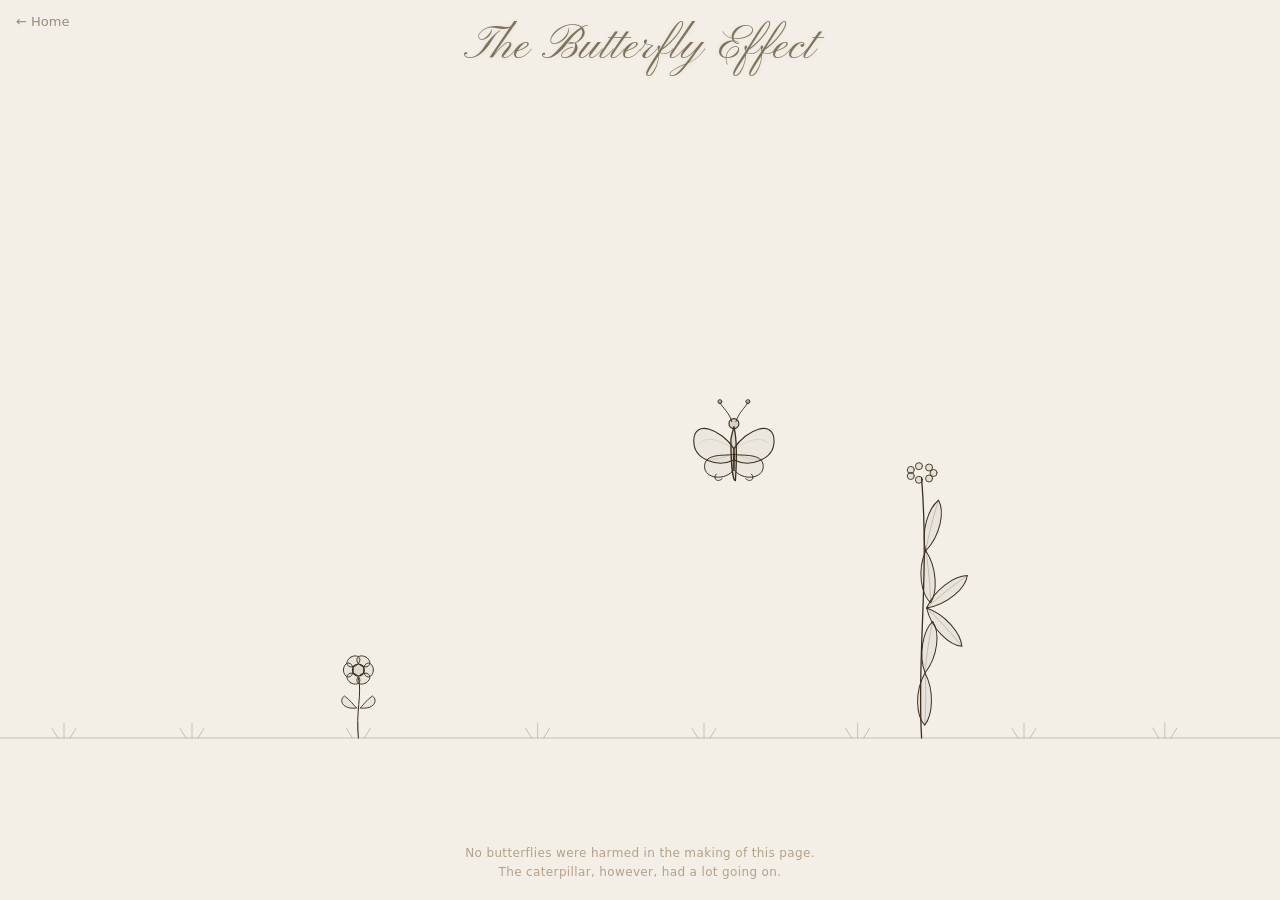
==== tools/butterfly-effect/index.html @ 30dbd39c "Update butterly off-screen transition" ====
<!doctype html>
<html lang="en">
<head>
  <meta charset="utf-8" />
  <meta name="viewport" content="width=device-width,initial-scale=1" />
  <title>Butterfly Effect — Ryan's Workshop</title>
  <link rel="stylesheet" href="/assets/site.css">
  <style>
    body {
      background: #f3efe6;
      margin: 0;
      overflow: hidden;
    }
    .homeLink {
      position: fixed;
      top: 14px;
      left: 16px;
      text-decoration: none;
      font-size: 13px;
      opacity: 0.6;
      z-index: 10;
      font-family: system-ui, sans-serif;
      color: #5a4a30;
      transition: opacity 0.2s;
    }
    .homeLink:hover { opacity: 1; text-decoration: underline; }

    canvas {
      display: block;
      width: 100vw;
      height: 100vh;
    }

    .hint {
      position: fixed;
      bottom: 18px;
      left: 50%;
      transform: translateX(-50%);
      font-family: system-ui, sans-serif;
      font-size: 12px;
      color: #9a8060;
      opacity: 0.7;
      pointer-events: none;
      letter-spacing: 0.03em;
      white-space: nowrap;
      text-align: center;
      line-height: 1.6;
    }
    .pageTitle {
      position: fixed;
      top: 18px;
      left: 50%;
      transform: translateX(-50%);
      font-family: 'Pinyon Script', cursive;
      font-size: clamp(28px, 4vw, 46px);
      color: #5a4a30;
      opacity: 0.75;
      pointer-events: none;
      z-index: 10;
      white-space: nowrap;
      letter-spacing: 0.02em;
      text-shadow: 0 1px 6px rgba(90,74,48,0.12);
    }
  </style>
  <link rel="preconnect" href="https://fonts.googleapis.com">
  <link rel="preconnect" href="https://fonts.gstatic.com" crossorigin>
  <link href="https://fonts.googleapis.com/css2?family=Pinyon+Script&display=swap" rel="stylesheet">
</head>
<body>
  <a href="/" class="homeLink">← Home</a>
  <div class="pageTitle">The Butterfly Effect</div>
  <canvas id="c"></canvas>
  <div class="hint">
    No butterflies were harmed in the making of this page.<br/>
    The caterpillar, however, had a lot going on.
  </div>

  <script>
  (() => {
    const canvas = document.getElementById("c");
    const ctx = canvas.getContext("2d");

    let W, H;
    function resize() {
      W = canvas.width  = window.innerWidth;
      H = canvas.height = window.innerHeight;
    }
    resize();
    window.addEventListener("resize", () => { resize(); initPositions(); });

    const INK_LIGHT = "rgba(58,46,30,0.3)";
    const WING_FILL = "rgba(58,46,30,0.04)";
    const WING_VEIN = "rgba(58,46,30,0.15)";

    function setInk(lw = 1.2, alpha = 1) {
      ctx.strokeStyle = `rgba(58,46,30,${alpha})`;
      ctx.lineWidth = lw;
      ctx.lineCap = "round";
      ctx.lineJoin = "round";
    }

    // ══════════════════════════════════════════
    //  BUTTERFLY
    // ══════════════════════════════════════════
    function drawButterfly(x, y, wingBeat, scale = 1, alpha = 1) {
      ctx.save();
      ctx.translate(x, y);
      ctx.scale(scale, scale);
      ctx.globalAlpha = alpha;

      const wb = Math.sin(wingBeat);
      const openness = 0.55 + wb * 0.45;

      for (let side of [-1, 1]) {
        ctx.save();
        ctx.scale(side, 1);

        const fw = 52 * openness, fh = 38;
        ctx.beginPath();
        ctx.moveTo(0, 0);
        ctx.bezierCurveTo(fw*0.3, -fh*0.5, fw, -fh*0.8, fw, -fh*0.2);
        ctx.bezierCurveTo(fw, fh*0.3, fw*0.4, fh*0.5, 0, fh*0.3);
        ctx.closePath();
        ctx.fillStyle = WING_FILL; ctx.fill();
        setInk(1.1, alpha); ctx.stroke();

        ctx.beginPath();
        ctx.moveTo(0, 0);
        ctx.bezierCurveTo(fw*0.2, -fh*0.1, fw*0.6, -fh*0.4, fw*0.85, -fh*0.15);
        ctx.strokeStyle = WING_VEIN; ctx.lineWidth = 0.7; ctx.stroke();
        ctx.beginPath();
        ctx.moveTo(0, fh*0.1);
        ctx.bezierCurveTo(fw*0.15, fh*0.2, fw*0.5, fh*0.35, fw*0.75, fh*0.25);
        ctx.stroke();

        const hw = 38 * openness, hh = 30;
        ctx.beginPath();
        ctx.moveTo(0, fh*0.15);
        ctx.bezierCurveTo(hw*0.3, fh*0.2, hw, fh*0.1, hw, hh*0.6);
        ctx.bezierCurveTo(hw, hh, hw*0.3, hh*1.1, 0, hh*0.7);
        ctx.closePath();
        ctx.fillStyle = WING_FILL; ctx.fill();
        setInk(1.0, alpha); ctx.stroke();

        ctx.beginPath();
        ctx.moveTo(hw*0.6, hh*0.85);
        ctx.bezierCurveTo(hw*0.75, hh*1.0, hw*0.55, hh*1.15, hw*0.4, hh*1.0);
        ctx.stroke();
        ctx.restore();
      }

      // Body
      setInk(1.3, alpha);
      ctx.beginPath();
      ctx.moveTo(0, -22);
      ctx.bezierCurveTo(3, -10, 3, 10, 1.5, 32);
      ctx.bezierCurveTo(-1.5, 32, -3, 10, -3, -10);
      ctx.closePath();
      ctx.fillStyle = `rgba(58,46,30,${0.12*alpha})`; ctx.fill(); ctx.stroke();

      // Head
      ctx.beginPath();
      ctx.arc(0, -25, 5, 0, Math.PI*2);
      ctx.fillStyle = `rgba(58,46,30,${0.15*alpha})`; ctx.fill();
      setInk(1.1, alpha); ctx.stroke();

      // Antennae
      setInk(0.9, alpha);
      for (let side of [-1,1]) {
        ctx.beginPath();
        ctx.moveTo(side*2, -27);
        ctx.bezierCurveTo(side*4, -35, side*12, -42, side*14, -46);
        ctx.stroke();
        ctx.beginPath();
        ctx.arc(side*14, -47, 2, 0, Math.PI*2);
        ctx.fillStyle = INK_LIGHT; ctx.fill(); ctx.stroke();
      }
      ctx.restore();
    }

    // ══════════════════════════════════════════
    //  FLOWER (butterfly resting spot)
    // ══════════════════════════════════════════
    function drawFlower(x, groundY, alpha = 1) {
      if (alpha <= 0) return;
      ctx.save();
      ctx.globalAlpha = alpha;

      setInk(1.0);
      ctx.beginPath();
      ctx.moveTo(x, groundY);
      ctx.bezierCurveTo(x-3, groundY-25, x+4, groundY-45, x, groundY-60);
      ctx.stroke();

      for (let side of [-1,1]) {
        ctx.beginPath();
        ctx.moveTo(x+side*2, groundY-30);
        ctx.bezierCurveTo(x+side*16, groundY-28, x+side*20, groundY-38, x+side*14, groundY-42);
        ctx.bezierCurveTo(x+side*8, groundY-38, x+side*4, groundY-32, x+side*2, groundY-30);
        ctx.fillStyle = "rgba(58,46,30,0.05)"; ctx.fill();
        setInk(0.9); ctx.stroke();
      }

      const fx = x, fy = groundY-68;
      for (let i = 0; i < 6; i++) {
        const angle = (i/6)*Math.PI*2;
        const px = fx+Math.cos(angle)*10, py = fy+Math.sin(angle)*10;
        ctx.beginPath();
        ctx.ellipse(px, py, 5, 7, angle, 0, Math.PI*2);
        ctx.fillStyle = "rgba(58,46,30,0.05)"; ctx.fill();
        setInk(0.9); ctx.stroke();
      }
      ctx.beginPath();
      ctx.arc(fx, fy, 6, 0, Math.PI*2);
      ctx.fillStyle = "rgba(58,46,30,0.12)"; ctx.fill();
      setInk(1.1); ctx.stroke();

      ctx.restore();
    }

    // ══════════════════════════════════════════
    //  CATERPILLAR
    // ══════════════════════════════════════════
    function drawCaterpillar(x, y, walkPhase, scaleX = 1, alpha = 1) {
      ctx.save();
      ctx.translate(x, y);
      ctx.scale(scaleX, 1);
      ctx.globalAlpha = alpha;
      setInk(1.2, alpha);

      const segs = 7, segR = 9, segSpacing = 14;
      for (let i = segs-1; i >= 0; i--) {
        const bx = -i*segSpacing;
        const wave = Math.sin(walkPhase + i*0.7)*2;
        ctx.beginPath();
        ctx.arc(bx, wave, segR, 0, Math.PI*2);
        ctx.fillStyle = `rgba(58,46,30,${0.06*alpha})`; ctx.fill(); ctx.stroke();

        if (i > 0) {
          // All segments have swinging legs
          const swing = Math.sin(walkPhase + i*1.2)*5;
          for (let side of [-1,1]) {
            ctx.beginPath();
            ctx.moveTo(bx+side*3, wave+segR);
            ctx.lineTo(bx+side*(9+swing), wave+segR+8);
            ctx.stroke();
          }
        }
      }

      // Head
      const hw = Math.sin(walkPhase)*2;
      ctx.beginPath();
      ctx.arc(0, hw, segR+1, 0, Math.PI*2);
      ctx.fillStyle = `rgba(58,46,30,${0.12*alpha})`; ctx.fill();
      setInk(1.3, alpha); ctx.stroke();

      ctx.beginPath(); ctx.arc(5, hw-3, 2, 0, Math.PI*2);
      ctx.fillStyle = `rgba(58,46,30,${alpha})`; ctx.fill();

      setInk(0.8, alpha);
      for (let side of [-1,1]) {
        ctx.beginPath();
        ctx.moveTo(side*3, hw-segR);
        ctx.bezierCurveTo(side*6, hw-segR-8, side*10, hw-segR-12, side*8, hw-segR-16);
        ctx.stroke();
      }
      ctx.restore();
    }

    // ══════════════════════════════════════════
    //  CLIMBING CATERPILLAR
    //  Each segment follows the one in front along the stem.
    //  turnProgress 0=horizontal, 1=fully vertical (head leads).
    //  climbed = how many px up the stem the head is.
    // ══════════════════════════════════════════
    function drawClimbingCaterpillar(headX, headY, walkPhase, turnProgress, climbed, alpha = 1) {
      const segs = 7, segR = 9, segSpacing = 14;
      // The floor: segments on the ground sit at this Y
      const floorY = groundY - segR;
      // The stem X: once vertical, all segments hug this x
      const stemX = headX;

      // Build positions from head (i=0) to tail (i=segs-1).
      // For each segment we know:
      //   - its ideal Y = headY + i*segSpacing  (if fully vertical on stem)
      //   - but if that Y > floorY, it's still on the ground at floorY
      // Then X: if on ground → step left by segSpacing from previous X
      //         if on stem   → stemX (hug the stem)
      //         transition   → interpolate
      const pts = [];
      for (let i = 0; i < segs; i++) {
        if (i === 0) {
          pts.push({ x: headX, y: headY });
          continue;
        }
        const prev = pts[i - 1];

        // Where would this segment be if fully vertical?
        const vertY = headY + i * segSpacing;
        // Where would it be if fully horizontal (on ground, stepping left)?
        const horizY = floorY;

        if (vertY >= floorY) {
          // This segment belongs on the ground
          // Step left from previous, constrained to segSpacing distance
          const dy = floorY - prev.y;  // prev may be above floor during transition
          const dx = -Math.sqrt(Math.max(0, segSpacing * segSpacing - dy * dy));
          pts.push({ x: prev.x + dx, y: floorY });
        } else {
          // This segment is on the stem — smoothly interpolate x toward stemX
          // based on how far above the ground it is
          const aboveGround = floorY - vertY;
          const blendDist = segs * segSpacing; // full blend over one body-length
          const blend = Math.min(1, aboveGround / blendDist);
          const groundX = prev.x - segSpacing; // where it would be if horizontal
          const sx = stemX + (groundX - stemX) * (1 - blend);
          pts.push({ x: sx, y: vertY });
        }
      }

      ctx.save();
      ctx.globalAlpha = alpha;
      setInk(1.2);

      // Draw tail-first so head is on top
      for (let i = segs - 1; i >= 0; i--) {
        const { x: bx, y: by } = pts[i];
        const onGround = by >= floorY - 1;
        // Wave only while on ground
        const wave = onGround ? Math.sin(walkPhase + i * 0.7) * 2 : 0;

        ctx.beginPath();
        ctx.arc(bx, by + wave, segR, 0, Math.PI * 2);
        ctx.fillStyle = "rgba(58,46,30,0.06)"; ctx.fill(); ctx.stroke();

        // Legs — on ground: hang downward; on stem: stick sideways
        if (i > 0 && i <= 5) {
          const swing = Math.sin(walkPhase + i * 1.2) * (onGround ? 4 : 2);
          for (let side of [-1, 1]) {
            if (onGround) {
              // Normal downward legs
              ctx.beginPath();
              ctx.moveTo(bx + side * 3, by + wave + segR);
              ctx.lineTo(bx + side * (8 + swing), by + wave + segR + 7);
              ctx.stroke();
            } else {
              // On stem: right-side legs (+1) reach toward stem and grip downward
              // Left-side legs (-1) are shorter and tucked
              const reach = side === 1 ? (segR + 8 + swing) : (segR + 3);
              const droop = side === 1 ? 5 : 2;
              ctx.beginPath();
              ctx.moveTo(bx + side * segR, by);
              ctx.lineTo(bx + side * reach, by + droop);
              ctx.stroke();
            }
          }
        }
      }

      // Head
      const { x: hx, y: hy } = pts[0];
      ctx.beginPath();
      ctx.arc(hx, hy, segR + 1, 0, Math.PI * 2);
      ctx.fillStyle = "rgba(58,46,30,0.12)"; ctx.fill();
      setInk(1.3); ctx.stroke();

      // Eye and antennae rotate with turnProgress
      const headAngle = -(Math.PI / 2) * Math.min(1, turnProgress);
      const eyeOffX = Math.cos(headAngle) * 5 + Math.sin(headAngle) * 3;
      const eyeOffY = Math.sin(headAngle) * 5 - Math.cos(headAngle) * 3;
      ctx.beginPath();
      ctx.arc(hx + eyeOffX, hy + eyeOffY, 2, 0, Math.PI * 2);
      ctx.fillStyle = "rgba(58,46,30,1)"; ctx.fill();

      setInk(0.8);
      const fwdX = Math.cos(headAngle), fwdY = Math.sin(headAngle);
      const perpHX = Math.sin(headAngle), perpHY = -Math.cos(headAngle);
      for (let side of [-1, 1]) {
        ctx.beginPath();
        ctx.moveTo(hx + perpHX*side*3, hy + perpHY*side*3);
        ctx.bezierCurveTo(
          hx + perpHX*side*6  + fwdX*4,  hy + perpHY*side*6  + fwdY*4,
          hx + perpHX*side*10 + fwdX*6,  hy + perpHY*side*10 + fwdY*6,
          hx + perpHX*side*8  + fwdX*10, hy + perpHY*side*8  + fwdY*10
        );
        ctx.stroke();
      }
      ctx.restore();
    }

    // ══════════════════════════════════════════
    //  MILKWEED
    // ══════════════════════════════════════════
    function drawMilkweed(x, groundY, leafHealth = 1) {
      ctx.save();
      setInk(1.3);
      ctx.beginPath();
      ctx.moveTo(x, groundY);
      ctx.bezierCurveTo(x-5, groundY-80, x+8, groundY-160, x, groundY-260);
      ctx.stroke();

      // Leaves disappear bottom-up as caterpillar climbs (driven by leafHealth 1→0),
      // and regrow bottom-up during chrysalis (driven by leafHealth 0→1).
      // leafHealth is set in CLIMBING: 1 - (climbed/climbDist), so bottom leaf
      // (at stem fraction 0.25) disappears when leafHealth drops below ~0.75,
      // i.e. its disappear-threshold = 1 - lp.t.
      // Regrow threshold = lp.t so bottom reappears first as leafHealth rises.
      // We take whichever gives the higher alpha (disappear wins while climbing,
      // regrow wins while in chrysalis once health starts rising).
      const climbDist = 230;
      for (const lp of [{t:0.25,a:0.4},{t:0.5,a:-0.35},{t:0.72,a:0.3}]) {
        const fadeRange = 0.18;
        // Disappearing (climbing): bottom leaf (t=0.25) fades first.
        //   threshold = 1 - lp.t → bottom=0.75 fades first, top=0.28 fades last.
        // Regrowing (chrysalis): bottom leaf reappears first.
        //   threshold = lp.t → bottom=0.25 reappears first, top=0.72 reappears last.
        const threshold = leafGrowing ? lp.t : (1 - lp.t);
        const leafAlpha = Math.max(0, Math.min(1, (leafHealth - threshold) / fadeRange));
        if (leafAlpha <= 0) continue;

        const lx = x+Math.sin(lp.t*3)*5, ly = groundY-lp.t*260;
        for (let side of [-1,1]) {
          ctx.save();
          ctx.translate(lx, ly);
          ctx.rotate(side*(Math.PI*0.35+lp.a));
          ctx.globalAlpha = leafAlpha;
          ctx.beginPath();
          ctx.moveTo(0,0);
          ctx.bezierCurveTo(18,-8,42,-5,52,4);
          ctx.bezierCurveTo(42,12,18,12,0,0);
          ctx.fillStyle = "rgba(58,46,30,0.05)"; ctx.fill();
          setInk(1.0); ctx.stroke();
          ctx.beginPath(); ctx.moveTo(0,0);
          ctx.bezierCurveTo(18,0,38,2,52,4);
          ctx.strokeStyle = "rgba(58,46,30,0.3)"; ctx.lineWidth = 0.7; ctx.stroke();
          ctx.restore();
        }
      }

      const fx = x, fy = groundY-265;
      for (let i = 0; i < 7; i++) {
        const a = (i/7)*Math.PI*2;
        ctx.beginPath();
        ctx.arc(fx+Math.cos(a)*12, fy+Math.sin(a)*7, 3.5, 0, Math.PI*2);
        ctx.fillStyle = "rgba(58,46,30,0.08)"; ctx.fill();
        setInk(0.9); ctx.stroke();
      }
      ctx.restore();
    }

    // ══════════════════════════════════════════
    //  CHRYSALIS
    // ══════════════════════════════════════════
    function drawChrysalis(x, y, formedness, alpha = 1) {
      if (formedness <= 0 || alpha <= 0) return;
      ctx.save();
      ctx.translate(x, y);
      ctx.globalAlpha = alpha;
      const w = 14*formedness, h = 34*formedness;

      ctx.beginPath();
      ctx.moveTo(0,0);
      ctx.bezierCurveTo(w,0, w*1.1,h*0.5, w*0.8,h);
      ctx.bezierCurveTo(w*0.3,h*1.1, -w*0.3,h*1.1, -w*0.8,h);
      ctx.bezierCurveTo(-w*1.1,h*0.5, -w,0, 0,0);
      ctx.closePath();
      ctx.fillStyle = `rgba(58,46,30,${0.08*alpha})`; ctx.fill();
      setInk(1.3, alpha); ctx.stroke();

      setInk(0.7, alpha*0.5);
      for (let i = 1; i <= 4; i++) {
        const ry = h*(i/5), rw = w*(0.9-i*0.08);
        ctx.beginPath();
        ctx.moveTo(-rw, ry);
        ctx.bezierCurveTo(-rw*0.3, ry-3, rw*0.3, ry-3, rw, ry);
        ctx.stroke();
      }

      setInk(1.0, alpha);
      ctx.beginPath(); ctx.moveTo(0,0); ctx.lineTo(0,-18); ctx.stroke();

      if (formedness > 0.7) {
        for (let i = 0; i < 3; i++) {
          ctx.beginPath();
          ctx.arc((i-1)*w*0.4, h*0.18, 1.8, 0, Math.PI*2);
          ctx.fillStyle = `rgba(140,100,20,${0.6*alpha*((formedness-0.7)/0.3)})`;
          ctx.fill();
        }
      }
      ctx.restore();
    }

    // ══════════════════════════════════════════
    //  GROUND + GRASS
    // ══════════════════════════════════════════
    function drawGround(groundY) {
      ctx.save();
      setInk(0.8, 0.3);
      ctx.beginPath(); ctx.moveTo(0, groundY); ctx.lineTo(W, groundY); ctx.stroke();
      for (const tfrac of [0.05,0.15,0.28,0.42,0.55,0.67,0.80,0.91]) {
        const gx = tfrac*W;
        for (let b = 0; b < 3; b++) {
          const bx = gx+(b-1)*6, bh = 10+(b%2)*5, lean = (b-1)*4;
          ctx.beginPath();
          ctx.moveTo(bx, groundY);
          ctx.quadraticCurveTo(bx+lean, groundY-bh*0.6, bx+lean*1.5, groundY-bh);
          ctx.stroke();
        }
      }
      ctx.restore();
    }

    // ══════════════════════════════════════════
    //  POSITIONS
    // ══════════════════════════════════════════
    let groundY, milkweedX, flowerX, chrysalisX, chrysalisY;
    const catStartX = -130;

    function initPositions() {
      groundY    = H * 0.82;
      milkweedX  = W * 0.72;
      flowerX    = W * 0.28;
      chrysalisX = milkweedX;
      chrysalisY = groundY - 240;
    }

    function flightPos(time) {
      const cx = W*0.45, cy = H*0.36, rx = W*0.26, ry = H*0.20;
      return {
        x: cx + Math.sin(time*0.38)*rx + Math.sin(time*0.19)*rx*0.3,
        y: cy + Math.sin(time*0.27)*ry + Math.cos(time*0.13)*ry*0.4,
      };
    }

    // ══════════════════════════════════════════
    //  STATE MACHINE
    // ══════════════════════════════════════════
    const S = {
      FLYING:"flying", RESTING:"resting", FLYING_AWAY:"flying_away",
      CAT_ENTER:"cat_enter", CRAWLING:"crawling",
      CLIMBING:"climbing", PAUSE_TOP:"pause_top", CHRYSALIS:"chrysalis",
      EMERGING:"emerging", TAKEOFF:"takeoff",
    };

    let state, t, stateDuration, phase;
    let walkPhase, wingBeat, restWingBeat;
    let bfx, bfy, bfxStart, bfyStart;
    let flyingBlendStart = null; // position butterfly was at when FLYING began
    let flyingBlendDur = 1.5;    // seconds to blend into flight path
    let catX, catY, crawlStartX;
    let leafHealth = 1;  // 1=full, 0=all eaten
    let leafGrowing = false; // true during chrysalis regrowth, false during climb

    function reset() {
      state = S.FLYING; t = 0; stateDuration = 0; phase = 0;
      leafHealth = 1;
      leafGrowing = false;
      walkPhase = 0; wingBeat = 0; restWingBeat = 0;
      const sp = flightPos(0);
      bfx = sp.x; bfy = sp.y; bfxStart = bfx; bfyStart = bfy;
      flyingBlendStart = null;
      catX = catStartX; catY = groundY-10; crawlStartX = catStartX;
    }

    function enterState(s) {
      state = s; phase = 0; stateDuration = 0;
    }

    let lastTime = null;

    function tick(ts) {
      if (!lastTime) lastTime = ts;
      const dt = Math.min((ts-lastTime)/1000, 0.05);
      lastTime = ts;

      t += dt; stateDuration += dt;
      walkPhase += dt*4; wingBeat += dt*6; restWingBeat += dt*1.2;

      ctx.clearRect(0,0,W,H);
      drawGround(groundY);
      drawMilkweed(milkweedX, groundY, leafHealth);

      switch(state) {

        // ── 1. Butterfly drifts elegantly ──
        case S.FLYING: {
          // On first frame of FLYING, record where we entered from
          if (flyingBlendStart === null) {
            flyingBlendStart = { x: bfx, y: bfy };
          }
          const pos = flightPos(t);
          // Blend from entry position to flight path over flyingBlendDur seconds
          if (stateDuration < flyingBlendDur) {
            const p = stateDuration / flyingBlendDur;
            const ease = 1 - Math.pow(1 - p, 3);
            bfx = flyingBlendStart.x + (pos.x - flyingBlendStart.x) * ease;
            bfy = flyingBlendStart.y + (pos.y - flyingBlendStart.y) * ease;
          } else {
            bfx = pos.x; bfy = pos.y;
          }
          drawFlower(flowerX, groundY);
          drawButterfly(bfx, bfy, wingBeat);
          if (stateDuration > 9) {
            bfxStart = bfx; bfyStart = bfy;
            enterState(S.RESTING);
          }
          break;
        }

        // ── 2. Butterfly glides to flower and rests — stays until startled ──
        case S.RESTING: {
          const approachDur = 2.0;
          if (stateDuration <= approachDur) {
            const p = stateDuration/approachDur;
            const ease = 1-Math.pow(1-p,3);
            bfx = bfxStart+(flowerX-bfxStart)*ease;
            bfy = bfyStart+((groundY-72)-bfyStart)*ease;
            drawFlower(flowerX, groundY);
            drawButterfly(bfx, bfy, wingBeat*(1-p*0.85));
          } else {
            // Resting on flower — wings slowly fanning
            bfx = flowerX; bfy = groundY-72;
            drawFlower(flowerX, groundY);
            drawButterfly(bfx, bfy, restWingBeat);
          }
          // Caterpillar walks in while butterfly is resting
          if (stateDuration > approachDur + 1.5) {
            const catTargetX = flowerX - 20; // caterpillar walks close to flower
            catX = Math.min(catStartX + (stateDuration - (approachDur+1.5))*42, catTargetX);
            catY = groundY-10;
            drawCaterpillar(catX, catY, walkPhase);
            // Butterfly gets startled when caterpillar reaches the flower
            if (catX >= catTargetX) {
              bfxStart = bfx; bfyStart = bfy;
              enterState(S.FLYING_AWAY);
            }
          }
          break;
        }

        // ── 3. Butterfly startled — darts off-screen ──
        case S.FLYING_AWAY: {
          const dur = 2.8;
          phase = stateDuration / dur; // unbounded — we exit on position, not time
          const ease = phase < 0.5 ? 2*phase*phase : 1-Math.pow(-2*phase+2,2)/2;
          // Fly far enough right and up to guarantee clearing the canvas
          bfx = bfxStart + ease * (W - bfxStart + 120);
          bfy = bfyStart - ease * (bfyStart + 120);
          drawFlower(flowerX, groundY);
          catX = Math.min(catX + dt*42, milkweedX-30);
          catY = groundY-10;
          drawCaterpillar(catX, catY, walkPhase);
          // Only draw butterfly while it's still on-screen
          if (bfx < W + 60 && bfy > -60) {
            drawButterfly(bfx, bfy, wingBeat);
          }
          // Transition once it's fully off-screen
          if (bfx >= W + 60 || bfy <= -60) {
            crawlStartX = catX;
            enterState(S.CRAWLING);
          }
          break;
        }

        // ── 4. (unused) ──
        case S.CAT_ENTER: {
          enterState(S.CRAWLING);
          break;
        }

        // ── 4b. Caterpillar crawls the rest of the way to the milkweed base ──
        case S.CRAWLING: {
          const targetX = milkweedX - 30;
          catX = Math.min(crawlStartX + stateDuration*42, targetX);
          catY = groundY-10;
          drawFlower(flowerX, groundY);
          drawCaterpillar(catX, catY, walkPhase);
          if (catX >= targetX) enterState(S.CLIMBING);
          break;
        }

        // ── 5. Caterpillar climbs the milkweed ──
        case S.CLIMBING: {
          const climbDist = 230, speed = 18;
          const climbed = Math.min(stateDuration*speed, climbDist);
          leafHealth = Math.max(0, 1 - (climbed / climbDist));
          leafGrowing = false;

          // turnProgress 0→1 over the first 30% of climb — head leads, tail follows
          const turnProgress = Math.min(1, (climbed / climbDist) / 0.30);

          // Head tracks up the stem
          const headX = milkweedX - 6;
          const headY = groundY - climbed;

          drawFlower(flowerX, groundY);
          drawClimbingCaterpillar(headX, headY, walkPhase*0.7, turnProgress, climbed);
          if (climbed >= climbDist) enterState(S.PAUSE_TOP);
          break;
        }

        // ── 5b. Brief pause at the top before transforming ──
        case S.PAUSE_TOP: {
          const pauseDur = 1.8;
          drawFlower(flowerX, groundY);
          // Caterpillar rests at the top, still
          drawClimbingCaterpillar(milkweedX-6, groundY-230, walkPhase*0.05, 1, 230);
          if (stateDuration >= pauseDur) enterState(S.CHRYSALIS);
          break;
        }

        // ── 6. Caterpillar transforms into chrysalis; leaves regrow during hold ──
        case S.CHRYSALIS: {
          const morphDur = 2.0, holdDur = 10.0, total = morphDur+holdDur;
          phase = Math.min(stateDuration/total, 1);
          const morphProgress = Math.min(stateDuration/morphDur, 1);
          const ease = 1-Math.pow(1-morphProgress, 2);
          const catAlpha = Math.max(0, 1-morphProgress*1.4);
          // Leaves regrow during the hold phase (after morphing is done)
          if (stateDuration > morphDur) {
            leafGrowing = true;
            leafHealth = Math.min(1, leafHealth + dt * 0.11);
          }
          drawFlower(flowerX, groundY);
          if (catAlpha > 0) {
            // Use same draw call & position as PAUSE_TOP so there's no jump
            drawClimbingCaterpillar(milkweedX-6, groundY-230, walkPhase*0.02, 1, 230, catAlpha);
          }
          drawChrysalis(chrysalisX, chrysalisY, ease);
          if (phase >= 1) enterState(S.EMERGING);
          break;
        }

        // ── 7. Butterfly emerges from chrysalis ──
        case S.EMERGING: {
          const dur = 3.5;
          phase = Math.min(stateDuration/dur, 1);
          const ease = phase<0.5 ? 2*phase*phase : 1-Math.pow(-2*phase+2,2)/2;
          const chrysAlpha = Math.max(0, 1-phase*1.5);
          drawFlower(flowerX, groundY);
          drawChrysalis(chrysalisX, chrysalisY, 1, chrysAlpha);
          if (phase > 0.2) {
            const bAlpha = Math.min((phase-0.2)/0.5, 1);
            const bScale = 0.3+ease*0.7;
            drawButterfly(chrysalisX, chrysalisY+10, (phase-0.2)*10, bScale, bAlpha);
          }
          if (phase >= 1) {
            bfx = chrysalisX; bfy = chrysalisY+10;
            enterState(S.TAKEOFF);
          }
          break;
        }

        // ── 8. Butterfly takes off, loop restarts ──
        case S.TAKEOFF: {
          const dur = 2.5;
          phase = Math.min(stateDuration/dur, 1);
          const ease = 1-Math.pow(1-phase,3);
          bfy = (chrysalisY+10) - ease*H*0.22;
          bfx = chrysalisX + Math.sin(phase*Math.PI)*80;
          drawFlower(flowerX, groundY);
          drawButterfly(bfx, bfy, wingBeat);
          if (phase >= 1) {
            bfxStart = bfx; bfyStart = bfy;
            flyingBlendStart = null; // will be set on first frame of FLYING
            catX = catStartX; catY = groundY-10;
            enterState(S.FLYING);
          }
          break;
        }
      }

      requestAnimationFrame(tick);
    }

    initPositions();
    reset();
    requestAnimationFrame(tick);
  })();
  </script>
</body>
</html>
---- assets/site.css ----
:root {
  font-family: system-ui, Segoe UI, Roboto, Arial, sans-serif;
}

/* A slightly nicer baseline */
* { box-sizing: border-box; }

body {
  margin: 18px;
  background: #f3efe6; /* warm, easy-on-the-eyes sepia */
}

/* Common centered page container */
.wrap {
  max-width: 980px;
  display: grid;
  gap: 14px;
  margin: 0 auto;
  justify-items: center;
}

/* Default headings (pages can override locally) */
h1 {
  margin: 0 0 10px 0;
  font-size: 28px;
  text-align: center;
}

/* Back-to-home link (you still add the <a> in each page’s HTML) */
.homeLink {
  align-self: flex-start;
  text-decoration: none;
  font-size: 14px;
  opacity: 0.85;
  margin-bottom: 4px;
}
.homeLink:hover { text-decoration: underline; }

/* Reusable soft card styling for tiles/panels */
.card {
  background: #fff;
  border: 1px solid rgba(0,0,0,0.08);
  border-radius: 12px;
  box-shadow: 0 2px 6px rgba(0,0,0,0.04);
  padding: 12px;
}

/* Helpful baseline for code-ish text blocks across tools */
pre, code {
  font-family: ui-monospace, SFMono-Regular, Menlo, Consolas, monospace;
}

/* Mobile-friendly tweaks */
@media (max-width: 720px) {
  body { margin: 10px; }  /* closer to your newer compact layout */
  .wrap { gap: 10px; }
  h1 { font-size: 24px; }
}

/* Optional: reduce motion when user prefers it */
@media (prefers-reduced-motion: reduce) {
  /* put reduced-motion overrides here if you add animations later */
}
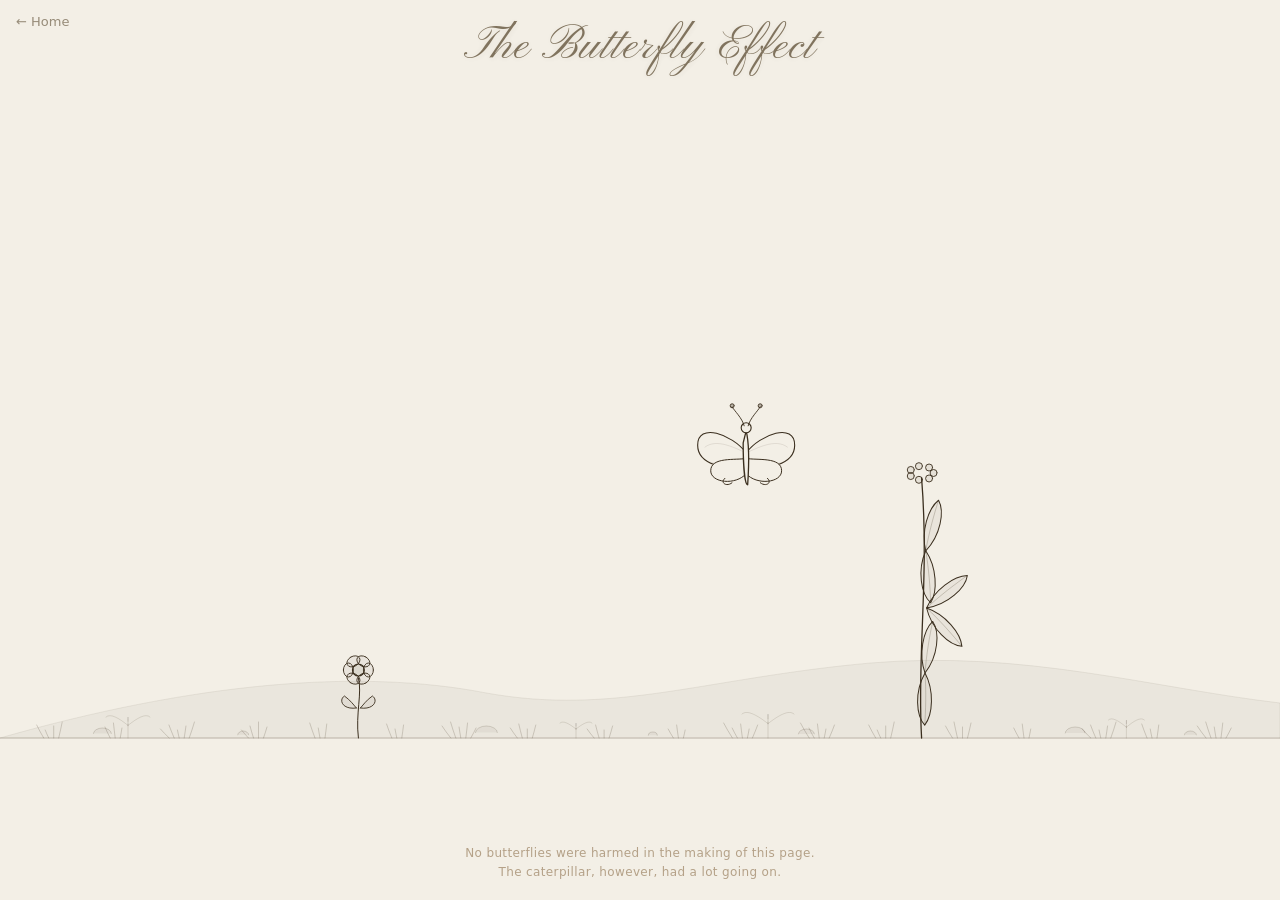
==== commit fb8c11ca: "Added landscape elements and draw order" ====
--- a/tools/butterfly-effect/index.html
+++ b/tools/butterfly-effect/index.html
@@ -121,7 +121,7 @@
         ctx.bezierCurveTo(fw*0.3, -fh*0.5, fw, -fh*0.8, fw, -fh*0.2);
         ctx.bezierCurveTo(fw, fh*0.3, fw*0.4, fh*0.5, 0, fh*0.3);
         ctx.closePath();
-        ctx.fillStyle = WING_FILL; ctx.fill();
+        ctx.fillStyle = "#f3efe6"; ctx.fill();
         setInk(1.1, alpha); ctx.stroke();
 
         ctx.beginPath();
@@ -139,7 +139,7 @@
         ctx.bezierCurveTo(hw*0.3, fh*0.2, hw, fh*0.1, hw, hh*0.6);
         ctx.bezierCurveTo(hw, hh, hw*0.3, hh*1.1, 0, hh*0.7);
         ctx.closePath();
-        ctx.fillStyle = WING_FILL; ctx.fill();
+        ctx.fillStyle = "#f3efe6"; ctx.fill();
         setInk(1.0, alpha); ctx.stroke();
 
         ctx.beginPath();
@@ -156,12 +156,12 @@
       ctx.bezierCurveTo(3, -10, 3, 10, 1.5, 32);
       ctx.bezierCurveTo(-1.5, 32, -3, 10, -3, -10);
       ctx.closePath();
-      ctx.fillStyle = `rgba(58,46,30,${0.12*alpha})`; ctx.fill(); ctx.stroke();
+      ctx.fillStyle = "#f3efe6"; ctx.fill(); ctx.stroke();
 
       // Head
       ctx.beginPath();
       ctx.arc(0, -25, 5, 0, Math.PI*2);
-      ctx.fillStyle = `rgba(58,46,30,${0.15*alpha})`; ctx.fill();
+      ctx.fillStyle = "#f3efe6"; ctx.fill();
       setInk(1.1, alpha); ctx.stroke();
 
       // Antennae
@@ -234,7 +234,7 @@
         const wave = Math.sin(walkPhase + i*0.7)*2;
         ctx.beginPath();
         ctx.arc(bx, wave, segR, 0, Math.PI*2);
-        ctx.fillStyle = `rgba(58,46,30,${0.06*alpha})`; ctx.fill(); ctx.stroke();
+        ctx.fillStyle = "#f3efe6"; ctx.fill(); ctx.stroke();
 
         if (i > 0) {
           // All segments have swinging legs
@@ -252,7 +252,7 @@
       const hw = Math.sin(walkPhase)*2;
       ctx.beginPath();
       ctx.arc(0, hw, segR+1, 0, Math.PI*2);
-      ctx.fillStyle = `rgba(58,46,30,${0.12*alpha})`; ctx.fill();
+      ctx.fillStyle = "#f3efe6"; ctx.fill();
       setInk(1.3, alpha); ctx.stroke();
 
       ctx.beginPath(); ctx.arc(5, hw-3, 2, 0, Math.PI*2);
@@ -332,7 +332,7 @@
 
         ctx.beginPath();
         ctx.arc(bx, by + wave, segR, 0, Math.PI * 2);
-        ctx.fillStyle = "rgba(58,46,30,0.06)"; ctx.fill(); ctx.stroke();
+        ctx.fillStyle = "#f3efe6"; ctx.fill(); ctx.stroke();
 
         // Legs — on ground: hang downward; on stem: stick sideways
         if (i > 0 && i <= 5) {
@@ -362,7 +362,7 @@
       const { x: hx, y: hy } = pts[0];
       ctx.beginPath();
       ctx.arc(hx, hy, segR + 1, 0, Math.PI * 2);
-      ctx.fillStyle = "rgba(58,46,30,0.12)"; ctx.fill();
+      ctx.fillStyle = "#f3efe6"; ctx.fill();
       setInk(1.3); ctx.stroke();
 
       // Eye and antennae rotate with turnProgress
@@ -465,7 +465,7 @@
       ctx.bezierCurveTo(w*0.3,h*1.1, -w*0.3,h*1.1, -w*0.8,h);
       ctx.bezierCurveTo(-w*1.1,h*0.5, -w,0, 0,0);
       ctx.closePath();
-      ctx.fillStyle = `rgba(58,46,30,${0.08*alpha})`; ctx.fill();
+      ctx.fillStyle = "#f3efe6"; ctx.fill();
       setInk(1.3, alpha); ctx.stroke();
 
       setInk(0.7, alpha*0.5);
@@ -492,22 +492,102 @@
     }
 
     // ══════════════════════════════════════════
-    //  GROUND + GRASS
+    //  BACKGROUND LANDSCAPE
+    //  Drawn first so everything sits on top of it.
+    //  Uses a seeded deterministic layout so it's stable every frame.
     // ══════════════════════════════════════════
     function drawGround(groundY) {
       ctx.save();
+
+      // ── Distant rolling hills ──
+      setInk(0.6, 0.12);
+      ctx.beginPath();
+      ctx.moveTo(0, groundY);
+      ctx.bezierCurveTo(W*0.15, groundY-55, W*0.28, groundY-70, W*0.38, groundY-45);
+      ctx.bezierCurveTo(W*0.48, groundY-22, W*0.55, groundY-60, W*0.68, groundY-75);
+      ctx.bezierCurveTo(W*0.80, groundY-88, W*0.90, groundY-50, W, groundY-35);
+      ctx.lineTo(W, groundY);
+      ctx.closePath();
+      ctx.fillStyle = "rgba(58,46,30,0.045)";
+      ctx.fill();
+      ctx.stroke();
+
+      // ── Ground line ──
       setInk(0.8, 0.3);
-      ctx.beginPath(); ctx.moveTo(0, groundY); ctx.lineTo(W, groundY); ctx.stroke();
-      for (const tfrac of [0.05,0.15,0.28,0.42,0.55,0.67,0.80,0.91]) {
-        const gx = tfrac*W;
-        for (let b = 0; b < 3; b++) {
-          const bx = gx+(b-1)*6, bh = 10+(b%2)*5, lean = (b-1)*4;
+      ctx.beginPath();
+      ctx.moveTo(0, groundY);
+      ctx.lineTo(W, groundY);
+      ctx.stroke();
+
+      // ── Rocks ──
+      const rocks = [
+        { fx: 0.08, w: 18, h: 10 },
+        { fx: 0.19, w: 11, h:  7 },
+        { fx: 0.38, w: 22, h: 12 },
+        { fx: 0.51, w:  9, h:  6 },
+        { fx: 0.63, w: 16, h:  9 },
+        { fx: 0.84, w: 20, h: 11 },
+        { fx: 0.93, w: 12, h:  7 },
+      ];
+      for (const r of rocks) {
+        const rx = r.fx * W, ry = groundY;
+        ctx.beginPath();
+        ctx.ellipse(rx, ry - r.h*0.45, r.w*0.5, r.h*0.55, 0, Math.PI, 0);
+        ctx.fillStyle = "rgba(58,46,30,0.05)";
+        ctx.fill();
+        setInk(0.8, 0.2);
+        ctx.stroke();
+      }
+
+      // ── Distant small shrubs ──
+      const shrubs = [
+        { fx: 0.10, h: 28, spread: 22 },
+        { fx: 0.45, h: 20, spread: 16 },
+        { fx: 0.60, h: 32, spread: 26 },
+        { fx: 0.88, h: 24, spread: 18 },
+      ];
+      for (const s of shrubs) {
+        const sx = s.fx * W;
+        // Stem
+        setInk(0.7, 0.18);
+        ctx.beginPath();
+        ctx.moveTo(sx, groundY);
+        ctx.lineTo(sx, groundY - s.h * 0.5);
+        ctx.stroke();
+        // Canopy — a few wispy arcs
+        for (let b = -1; b <= 1; b++) {
+          ctx.beginPath();
+          ctx.moveTo(sx, groundY - s.h * 0.45);
+          ctx.bezierCurveTo(
+            sx + b * s.spread * 0.4, groundY - s.h * 0.7,
+            sx + b * s.spread * 0.8, groundY - s.h * 0.9,
+            sx + b * s.spread,       groundY - s.h * (0.6 + Math.abs(b)*0.15)
+          );
+          ctx.stroke();
+        }
+      }
+
+      // ── Grass tufts (richer than before) ──
+      const tufts = [
+        0.04, 0.09, 0.14, 0.20, 0.25, 0.31, 0.36,
+        0.41, 0.47, 0.53, 0.58, 0.64, 0.69, 0.75,
+        0.80, 0.86, 0.90, 0.95,
+      ];
+      setInk(0.7, 0.28);
+      for (const tfrac of tufts) {
+        const gx = tfrac * W;
+        const blades = 3 + (Math.round(tfrac * 97) % 3); // 3-5 blades, stable
+        for (let b = 0; b < blades; b++) {
+          const bx = gx + (b - blades/2 + 0.5) * 5;
+          const bh = 8 + (Math.round(tfrac * 137 + b * 31) % 9);
+          const lean = (b - blades/2) * 3.5;
           ctx.beginPath();
           ctx.moveTo(bx, groundY);
-          ctx.quadraticCurveTo(bx+lean, groundY-bh*0.6, bx+lean*1.5, groundY-bh);
+          ctx.quadraticCurveTo(bx + lean * 0.6, groundY - bh * 0.55, bx + lean, groundY - bh);
           ctx.stroke();
         }
       }
+
       ctx.restore();
     }
 
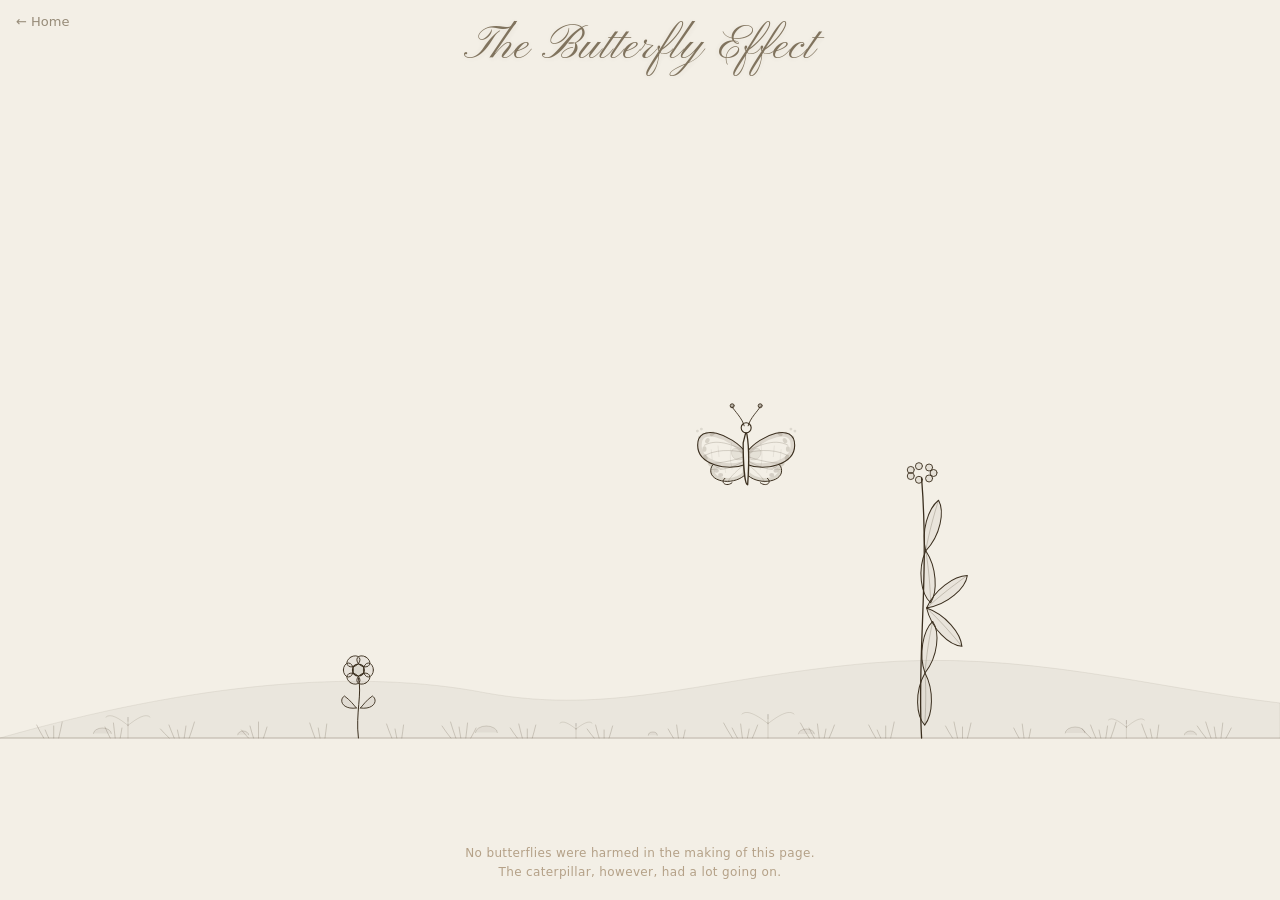
==== commit 9782cd75: "Added detail to butterfly" ====
--- a/tools/butterfly-effect/index.html
+++ b/tools/butterfly-effect/index.html
@@ -116,6 +116,87 @@
         ctx.scale(side, 1);
 
         const fw = 52 * openness, fh = 38;
+        const hw = 38 * openness, hh = 30;
+
+        // ══ HINDWING (drawn first, sits behind forewing) ══
+
+        // Shape
+        ctx.beginPath();
+        ctx.moveTo(0, fh*0.15);
+        ctx.bezierCurveTo(hw*0.3, fh*0.2, hw, fh*0.1, hw, hh*0.6);
+        ctx.bezierCurveTo(hw, hh, hw*0.3, hh*1.1, 0, hh*0.7);
+        ctx.closePath();
+        ctx.fillStyle = "#f3efe6"; ctx.fill();
+        setInk(1.0, alpha); ctx.stroke();
+
+        // Dark border band — filled region just inside the hindwing margin
+        ctx.save();
+        ctx.clip(); // clip to hindwing shape
+        ctx.beginPath();
+        ctx.moveTo(0, fh*0.15);
+        ctx.bezierCurveTo(hw*0.3, fh*0.2, hw, fh*0.1, hw, hh*0.6);
+        ctx.bezierCurveTo(hw, hh, hw*0.3, hh*1.1, 0, hh*0.7);
+        ctx.closePath();
+        // Inset version — slightly smaller, creates the border band effect via stroke
+        ctx.strokeStyle = `rgba(58,46,30,${0.13*alpha})`;
+        ctx.lineWidth = 7;
+        ctx.stroke();
+        ctx.restore();
+
+        // Hindwing veins — 3 main radiating veins
+        ctx.strokeStyle = `rgba(58,46,30,${0.22*alpha})`; ctx.lineWidth = 0.7;
+        ctx.beginPath();
+        ctx.moveTo(0, fh*0.18);
+        ctx.bezierCurveTo(hw*0.22, fh*0.22, hw*0.68, hh*0.42, hw*0.88, hh*0.52);
+        ctx.stroke();
+        ctx.beginPath();
+        ctx.moveTo(0, fh*0.28);
+        ctx.bezierCurveTo(hw*0.2, hh*0.52, hw*0.48, hh*0.82, hw*0.52, hh*0.98);
+        ctx.stroke();
+        ctx.beginPath();
+        ctx.moveTo(hw*0.12, fh*0.20);
+        ctx.bezierCurveTo(hw*0.32, hh*0.38, hw*0.62, hh*0.52, hw*0.96, hh*0.56);
+        ctx.stroke();
+        // Cross-veins between hindwing veins
+        ctx.strokeStyle = `rgba(58,46,30,${0.13*alpha})`; ctx.lineWidth = 0.5;
+        ctx.beginPath();
+        ctx.moveTo(hw*0.38, hh*0.35); ctx.lineTo(hw*0.40, hh*0.55); ctx.stroke();
+        ctx.beginPath();
+        ctx.moveTo(hw*0.60, hh*0.46); ctx.lineTo(hw*0.58, hh*0.66); ctx.stroke();
+
+        // Hindwing discal cell — the enclosed region near the base
+        ctx.beginPath();
+        ctx.moveTo(hw*0.12, fh*0.20);
+        ctx.bezierCurveTo(hw*0.22, hh*0.32, hw*0.28, hh*0.38, hw*0.30, hh*0.44);
+        ctx.bezierCurveTo(hw*0.22, hh*0.46, hw*0.12, hh*0.40, hw*0.08, fh*0.30);
+        ctx.closePath();
+        ctx.fillStyle = `rgba(58,46,30,${0.06*alpha})`; ctx.fill();
+        ctx.strokeStyle = `rgba(58,46,30,${0.18*alpha})`; ctx.lineWidth = 0.6; ctx.stroke();
+
+        // Submarginal spots on hindwing — row of small ovals inside border
+        ctx.fillStyle = `rgba(58,46,30,${0.16*alpha})`;
+        const hwSpots = [
+          { x: hw*0.68, y: hh*0.30 },
+          { x: hw*0.80, y: hh*0.44 },
+          { x: hw*0.84, y: hh*0.60 },
+          { x: hw*0.72, y: hh*0.74 },
+        ];
+        for (const s of hwSpots) {
+          ctx.beginPath();
+          ctx.ellipse(s.x, s.y, 2.5, 2.0, 0, 0, Math.PI*2);
+          ctx.fill();
+        }
+
+        // Tail curl
+        setInk(1.0, alpha); ctx.lineWidth = 1.0;
+        ctx.beginPath();
+        ctx.moveTo(hw*0.6, hh*0.85);
+        ctx.bezierCurveTo(hw*0.75, hh*1.0, hw*0.55, hh*1.15, hw*0.4, hh*1.0);
+        ctx.stroke();
+
+        // ══ FOREWING (drawn on top of hindwing) ══
+
+        // Shape
         ctx.beginPath();
         ctx.moveTo(0, 0);
         ctx.bezierCurveTo(fw*0.3, -fh*0.5, fw, -fh*0.8, fw, -fh*0.2);
@@ -124,28 +205,93 @@
         ctx.fillStyle = "#f3efe6"; ctx.fill();
         setInk(1.1, alpha); ctx.stroke();
 
+        // Dark border band on forewing margin
+        ctx.save();
+        ctx.clip();
         ctx.beginPath();
         ctx.moveTo(0, 0);
-        ctx.bezierCurveTo(fw*0.2, -fh*0.1, fw*0.6, -fh*0.4, fw*0.85, -fh*0.15);
-        ctx.strokeStyle = WING_VEIN; ctx.lineWidth = 0.7; ctx.stroke();
-        ctx.beginPath();
-        ctx.moveTo(0, fh*0.1);
-        ctx.bezierCurveTo(fw*0.15, fh*0.2, fw*0.5, fh*0.35, fw*0.75, fh*0.25);
-        ctx.stroke();
-
-        const hw = 38 * openness, hh = 30;
-        ctx.beginPath();
-        ctx.moveTo(0, fh*0.15);
-        ctx.bezierCurveTo(hw*0.3, fh*0.2, hw, fh*0.1, hw, hh*0.6);
-        ctx.bezierCurveTo(hw, hh, hw*0.3, hh*1.1, 0, hh*0.7);
+        ctx.bezierCurveTo(fw*0.3, -fh*0.5, fw, -fh*0.8, fw, -fh*0.2);
+        ctx.bezierCurveTo(fw, fh*0.3, fw*0.4, fh*0.5, 0, fh*0.3);
         ctx.closePath();
-        ctx.fillStyle = "#f3efe6"; ctx.fill();
-        setInk(1.0, alpha); ctx.stroke();
-
-        ctx.beginPath();
-        ctx.moveTo(hw*0.6, hh*0.85);
-        ctx.bezierCurveTo(hw*0.75, hh*1.0, hw*0.55, hh*1.15, hw*0.4, hh*1.0);
-        ctx.stroke();
+        ctx.strokeStyle = `rgba(58,46,30,${0.12*alpha})`;
+        ctx.lineWidth = 8;
+        ctx.stroke();
+        ctx.restore();
+
+        // Main forewing veins — 4 radiating from base
+        ctx.strokeStyle = `rgba(58,46,30,${0.24*alpha})`; ctx.lineWidth = 0.75;
+        // Costal vein (top)
+        ctx.beginPath();
+        ctx.moveTo(0, -2);
+        ctx.bezierCurveTo(fw*0.18, -fh*0.12, fw*0.55, -fh*0.42, fw*0.86, -fh*0.20);
+        ctx.stroke();
+        // Upper-mid vein
+        ctx.beginPath();
+        ctx.moveTo(0, 0);
+        ctx.bezierCurveTo(fw*0.16, -fh*0.04, fw*0.52, -fh*0.14, fw*0.84, fh*0.06);
+        ctx.stroke();
+        // Mid vein
+        ctx.beginPath();
+        ctx.moveTo(0, fh*0.08);
+        ctx.bezierCurveTo(fw*0.14, fh*0.16, fw*0.48, fh*0.28, fw*0.76, fh*0.28);
+        ctx.stroke();
+        // Lower vein
+        ctx.beginPath();
+        ctx.moveTo(0, fh*0.18);
+        ctx.bezierCurveTo(fw*0.10, fh*0.28, fw*0.34, fh*0.42, fw*0.54, fh*0.44);
+        ctx.stroke();
+
+        // Cross-veins (short connectors between main veins — window pane effect)
+        ctx.strokeStyle = `rgba(58,46,30,${0.14*alpha})`; ctx.lineWidth = 0.5;
+        // Inner cross-vein (forms the discal cell end)
+        ctx.beginPath();
+        ctx.moveTo(fw*0.30, -fh*0.26);
+        ctx.bezierCurveTo(fw*0.33, fh*0.00, fw*0.34, fh*0.20, fw*0.30, fh*0.35);
+        ctx.stroke();
+        // Outer cross-vein
+        ctx.beginPath();
+        ctx.moveTo(fw*0.58, -fh*0.18);
+        ctx.lineTo(fw*0.56, fh*0.10);
+        ctx.stroke();
+        ctx.beginPath();
+        ctx.moveTo(fw*0.72, -fh*0.08);
+        ctx.lineTo(fw*0.70, fh*0.18);
+        ctx.stroke();
+
+        // Discal cell — shaded oval in the middle of the forewing
+        ctx.beginPath();
+        ctx.moveTo(fw*0.06, -fh*0.04);
+        ctx.bezierCurveTo(fw*0.14, -fh*0.12, fw*0.28, -fh*0.16, fw*0.30, -fh*0.04);
+        ctx.bezierCurveTo(fw*0.32, fh*0.08, fw*0.24, fh*0.22, fw*0.10, fh*0.18);
+        ctx.closePath();
+        ctx.fillStyle = `rgba(58,46,30,${0.07*alpha})`; ctx.fill();
+        ctx.strokeStyle = `rgba(58,46,30,${0.16*alpha})`; ctx.lineWidth = 0.6; ctx.stroke();
+
+        // Submarginal spot band — row of small ovals just inside the outer margin
+        ctx.fillStyle = `rgba(58,46,30,${0.15*alpha})`;
+        const fwSpots = [
+          { x: fw*0.70, y: -fh*0.50 },
+          { x: fw*0.80, y: -fh*0.32 },
+          { x: fw*0.86, y: -fh*0.10 },
+          { x: fw*0.84, y:  fh*0.12 },
+          { x: fw*0.74, y:  fh*0.30 },
+        ];
+        for (const s of fwSpots) {
+          ctx.beginPath();
+          ctx.ellipse(s.x, s.y, 2.8, 2.0,
+            Math.atan2(s.y + fh*0.1, s.x - fw*0.5) + Math.PI*0.5,
+            0, Math.PI*2);
+          ctx.fill();
+        }
+
+        // Apical patch — cluster of tiny spots near the wing tip
+        ctx.fillStyle = `rgba(58,46,30,${0.12*alpha})`;
+        for (const [dx, dy] of [[0,0],[5,-4],[9,-2],[7,4]]) {
+          ctx.beginPath();
+          ctx.arc(fw*0.82 + dx, -fh*0.52 + dy, 1.4, 0, Math.PI*2);
+          ctx.fill();
+        }
+
         ctx.restore();
       }
 
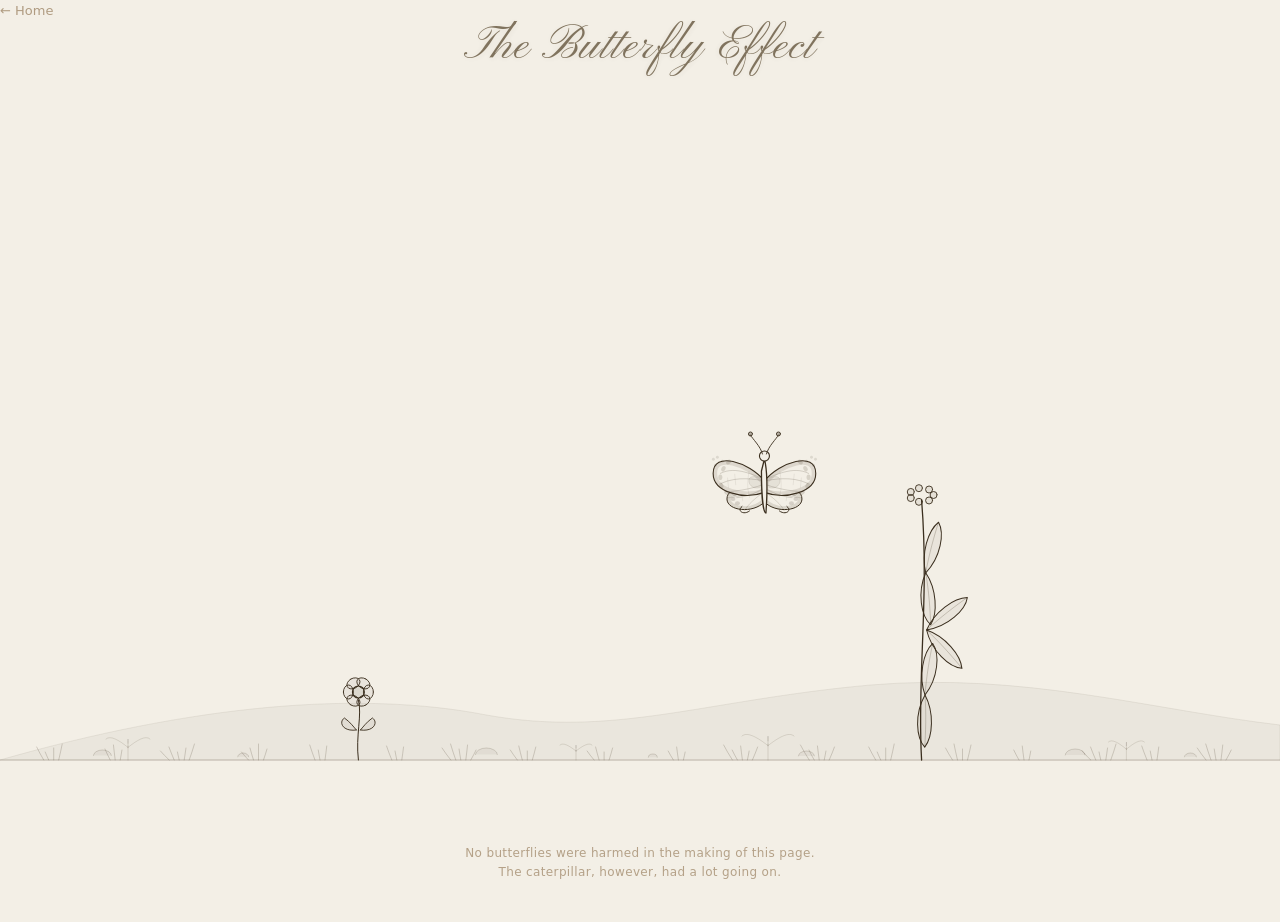
==== commit 092ed66b: "Update homelink style" ====
--- a/tools/butterfly-effect/index.html
+++ b/tools/butterfly-effect/index.html
@@ -11,16 +11,16 @@
       margin: 0;
       overflow: hidden;
     }
+
+
     .homeLink {
-      position: fixed;
-      top: 14px;
-      left: 16px;
+      display: inline-block;
       text-decoration: none;
+      font-family: system-ui, sans-serif;
       font-size: 13px;
-      opacity: 0.6;
-      z-index: 10;
-      font-family: system-ui, sans-serif;
-      color: #5a4a30;
+      color: #9a8060;
+      opacity: 0.75;
+      margin-bottom: 4px;
       transition: opacity 0.2s;
     }
     .homeLink:hover { opacity: 1; text-decoration: underline; }
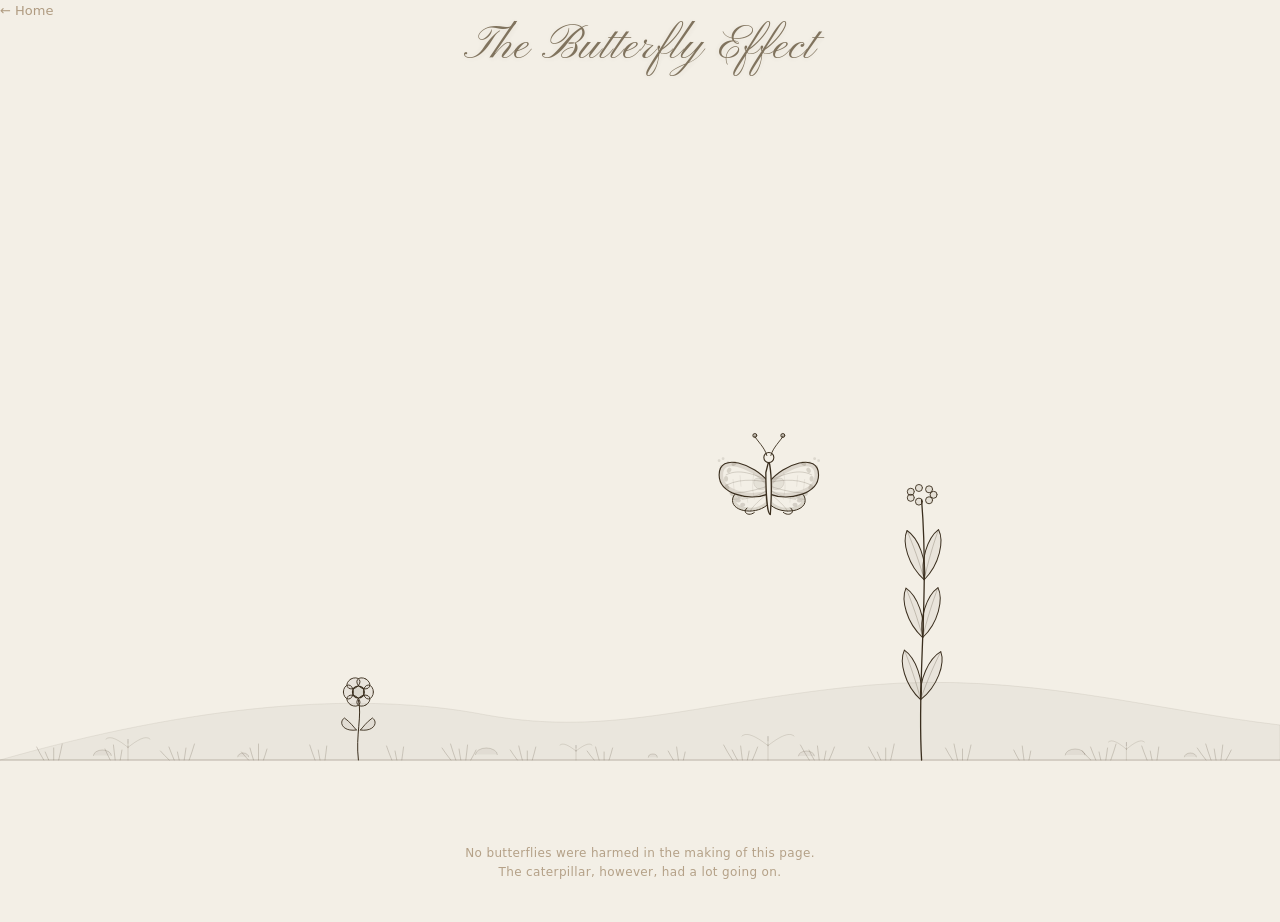
==== commit 50a7280a: "Updated leaf tilt and position, updated scaling for milkweed" ====
--- a/tools/butterfly-effect/index.html
+++ b/tools/butterfly-effect/index.html
@@ -538,12 +538,14 @@
     // ══════════════════════════════════════════
     //  MILKWEED
     // ══════════════════════════════════════════
-    function drawMilkweed(x, groundY, leafHealth = 1) {
+    function drawMilkweed(x, groundY, leafHealth = 1, climbed = 0) {
+      const stemH = Math.min(260, Math.max(160, H * 0.82 * 0.40));
+      const climbDist = stemH * 0.885; // caterpillar climbs 88.5% of stem height
       ctx.save();
       setInk(1.3);
       ctx.beginPath();
       ctx.moveTo(x, groundY);
-      ctx.bezierCurveTo(x-5, groundY-80, x+8, groundY-160, x, groundY-260);
+      ctx.bezierCurveTo(x-5, groundY-stemH*0.308, x+8, groundY-stemH*0.615, x, groundY-stemH);
       ctx.stroke();
 
       // Leaves disappear bottom-up as caterpillar climbs (driven by leafHealth 1→0),
@@ -554,37 +556,63 @@
       // Regrow threshold = lp.t so bottom reappears first as leafHealth rises.
       // We take whichever gives the higher alpha (disappear wins while climbing,
       // regrow wins while in chrysalis once health starts rising).
-      const climbDist = 230;
-      for (const lp of [{t:0.25,a:0.4},{t:0.5,a:-0.35},{t:0.72,a:0.3}]) {
-        const fadeRange = 0.18;
-        // Disappearing (climbing): bottom leaf (t=0.25) fades first.
-        //   threshold = 1 - lp.t → bottom=0.75 fades first, top=0.28 fades last.
-        // Regrowing (chrysalis): bottom leaf reappears first.
-        //   threshold = lp.t → bottom=0.25 reappears first, top=0.72 reappears last.
-        const threshold = leafGrowing ? lp.t : (1 - lp.t);
-        const leafAlpha = Math.max(0, Math.min(1, (leafHealth - threshold) / fadeRange));
+      // climbDist derived from stemH above
+      // Each leaf pair: t=position along stem (0=base, 1=top).
+      // angleL/angleR = outward spread from horizontal (larger = more upright).
+      // droopL/droopR = downward tilt so leaves hang naturally.
+      // Varied per pair so they look like a real alternating leaf arrangement.
+      const leafPairs = [
+        { t: 0.25, angleL: 0.42, angleR: 0.38, droopL: 0.18, droopR: 0.06 },
+        { t: 0.50, angleL: 0.30, angleR: 0.46, droopL: 0.05, droopR: 0.24 },
+        { t: 0.72, angleL: 0.40, angleR: 0.30, droopL: 0.14, droopR: 0.10 },
+      ];
+      const fadeRange = 0.18;
+
+      for (const lp of leafPairs) {
+        let leafAlpha;
+        if (leafGrowing) {
+          // Regrowing during chrysalis: bottom leaf reappears first (same as before)
+          const threshold = lp.t;
+          leafAlpha = Math.max(0, Math.min(1, (leafHealth - threshold) / fadeRange));
+        } else {
+          // Climbing: only start fading once caterpillar has actually reached this leaf.
+          // Leaf is at lp.t * climbDist px up the stem. Fade over the next fadeRange*climbDist px.
+          const leafPx = lp.t * climbDist;
+          const fadePx = fadeRange * climbDist;
+          leafAlpha = Math.max(0, Math.min(1, 1 - (climbed - leafPx) / fadePx));
+        }
         if (leafAlpha <= 0) continue;
 
-        const lx = x+Math.sin(lp.t*3)*5, ly = groundY-lp.t*260;
-        for (let side of [-1,1]) {
+        // Sample the actual stem bezier at t to get exact attachment point.
+        const bt = lp.t;
+        const lx = (1-bt)**3*x + 3*(1-bt)**2*bt*(x-5) + 3*(1-bt)*bt**2*(x+8) + bt**3*x;
+        const ly = (1-bt)**3*groundY + 3*(1-bt)**2*bt*(groundY-stemH*0.308) + 3*(1-bt)*bt**2*(groundY-stemH*0.615) + bt**3*(groundY-stemH);
+
+        for (const side of [-1, 1]) {
+          const angle = side === -1 ? lp.angleL : lp.angleR;
+          const droop = side === -1 ? lp.droopL : lp.droopR;
+          // Rotate outward from stem: side flips left/right, droop tilts downward
+          const rot = -(Math.PI * 0.5 - angle) - droop;
           ctx.save();
           ctx.translate(lx, ly);
-          ctx.rotate(side*(Math.PI*0.35+lp.a));
+          ctx.scale(side, 1);
+          ctx.rotate(rot);
           ctx.globalAlpha = leafAlpha;
           ctx.beginPath();
-          ctx.moveTo(0,0);
-          ctx.bezierCurveTo(18,-8,42,-5,52,4);
-          ctx.bezierCurveTo(42,12,18,12,0,0);
+          ctx.moveTo(0, 0);
+          ctx.bezierCurveTo(18, -8, 42, -5, 52, 4);
+          ctx.bezierCurveTo(42, 12, 18, 12, 0, 0);
           ctx.fillStyle = "rgba(58,46,30,0.05)"; ctx.fill();
           setInk(1.0); ctx.stroke();
-          ctx.beginPath(); ctx.moveTo(0,0);
-          ctx.bezierCurveTo(18,0,38,2,52,4);
+          ctx.beginPath();
+          ctx.moveTo(0, 0);
+          ctx.bezierCurveTo(18, 0, 38, 2, 52, 4);
           ctx.strokeStyle = "rgba(58,46,30,0.3)"; ctx.lineWidth = 0.7; ctx.stroke();
           ctx.restore();
         }
       }
 
-      const fx = x, fy = groundY-265;
+      const fx = x, fy = groundY-stemH*1.02;
       for (let i = 0; i < 7; i++) {
         const a = (i/7)*Math.PI*2;
         ctx.beginPath();
@@ -805,7 +833,7 @@
 
       ctx.clearRect(0,0,W,H);
       drawGround(groundY);
-      drawMilkweed(milkweedX, groundY, leafHealth);
+      drawMilkweed(milkweedX, groundY, leafHealth, state === S.CLIMBING ? Math.min(stateDuration * Math.min(260, Math.max(160, H*0.82*0.40)) * 0.078, Math.min(260, Math.max(160, H*0.82*0.40)) * 0.885) : 0);
 
       switch(state) {
 
@@ -908,7 +936,8 @@
 
         // ── 5. Caterpillar climbs the milkweed ──
         case S.CLIMBING: {
-          const climbDist = 230, speed = 18;
+          const stemH = Math.min(260, Math.max(160, H * 0.82 * 0.40));
+          const climbDist = stemH * 0.885, speed = stemH * 0.078;
           const climbed = Math.min(stateDuration*speed, climbDist);
           leafHealth = Math.max(0, 1 - (climbed / climbDist));
           leafGrowing = false;
@@ -931,7 +960,7 @@
           const pauseDur = 1.8;
           drawFlower(flowerX, groundY);
           // Caterpillar rests at the top, still
-          drawClimbingCaterpillar(milkweedX-6, groundY-230, walkPhase*0.05, 1, 230);
+          drawClimbingCaterpillar(milkweedX-6, groundY-H*0.433*0.885, walkPhase*0.05, 1, H*0.433*0.885);
           if (stateDuration >= pauseDur) enterState(S.CHRYSALIS);
           break;
         }
@@ -951,7 +980,7 @@
           drawFlower(flowerX, groundY);
           if (catAlpha > 0) {
             // Use same draw call & position as PAUSE_TOP so there's no jump
-            drawClimbingCaterpillar(milkweedX-6, groundY-230, walkPhase*0.02, 1, 230, catAlpha);
+            drawClimbingCaterpillar(milkweedX-6, groundY-H*0.433*0.885, walkPhase*0.02, 1, H*0.433*0.885, catAlpha);
           }
           drawChrysalis(chrysalisX, chrysalisY, ease);
           if (phase >= 1) enterState(S.EMERGING);
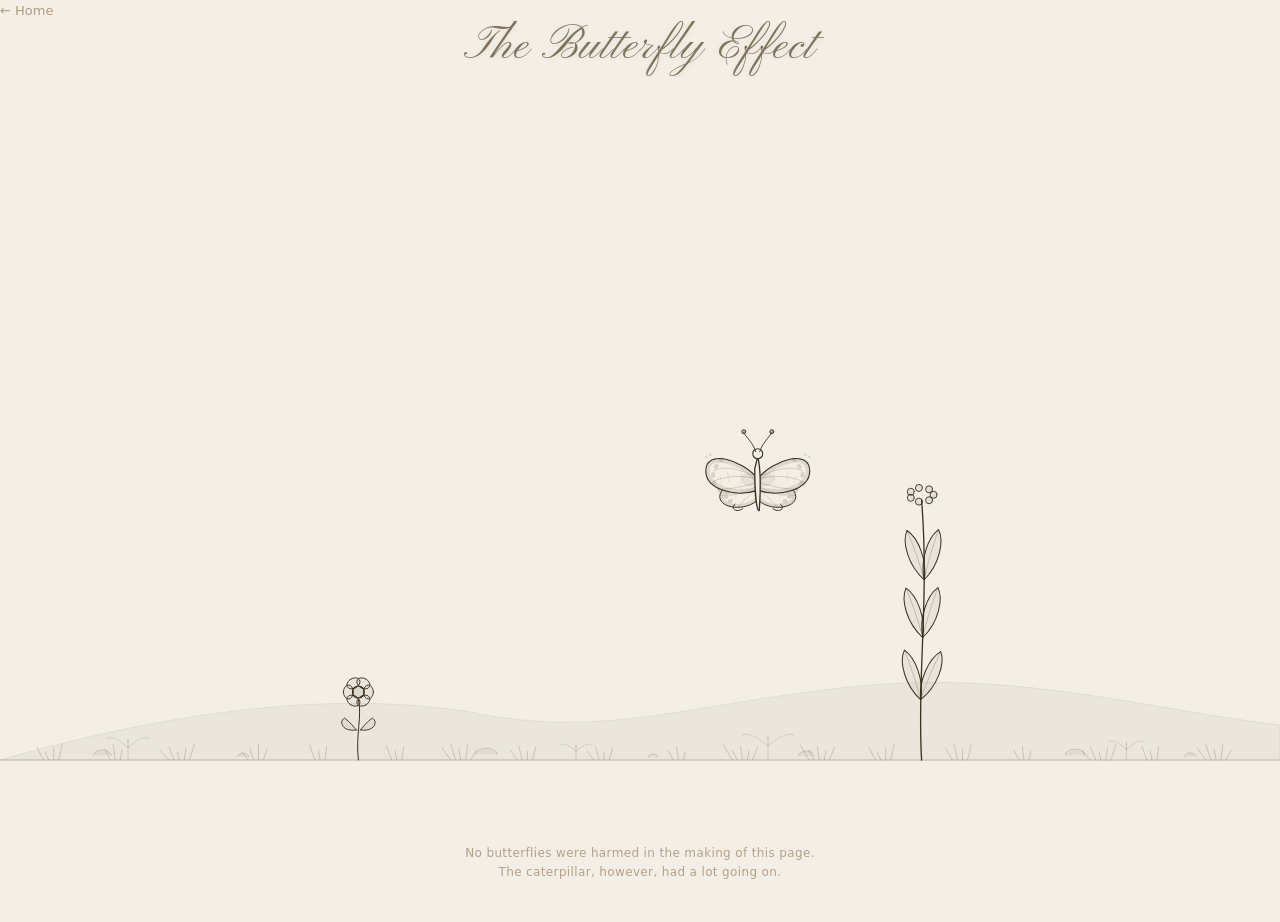
==== commit 5c44a0fd: "Fixed climb height and leaf regrowth timing" ====
--- a/tools/butterfly-effect/index.html
+++ b/tools/butterfly-effect/index.html
@@ -819,6 +819,16 @@
 
     function enterState(s) {
       state = s; phase = 0; stateDuration = 0;
+      // Reset leaf state on entering CLIMBING so leaves always start fully visible
+      if (s === S.CLIMBING) {
+        leafHealth = 1;
+        leafGrowing = false;
+      }
+      // Reset leafHealth to 0 when entering CHRYSALIS so regrowth always fades in gently
+      if (s === S.CHRYSALIS) {
+        leafHealth = 0;
+        leafGrowing = false;
+      }
     }
 
     let lastTime = null;
@@ -960,7 +970,7 @@
           const pauseDur = 1.8;
           drawFlower(flowerX, groundY);
           // Caterpillar rests at the top, still
-          drawClimbingCaterpillar(milkweedX-6, groundY-H*0.433*0.885, walkPhase*0.05, 1, H*0.433*0.885);
+          drawClimbingCaterpillar(milkweedX-6, groundY-(Math.min(260, Math.max(160, H*0.82*0.40)))*0.885, walkPhase*0.05, 1, (Math.min(260, Math.max(160, H*0.82*0.40)))*0.885);
           if (stateDuration >= pauseDur) enterState(S.CHRYSALIS);
           break;
         }
@@ -980,7 +990,7 @@
           drawFlower(flowerX, groundY);
           if (catAlpha > 0) {
             // Use same draw call & position as PAUSE_TOP so there's no jump
-            drawClimbingCaterpillar(milkweedX-6, groundY-H*0.433*0.885, walkPhase*0.02, 1, H*0.433*0.885, catAlpha);
+            drawClimbingCaterpillar(milkweedX-6, groundY-(Math.min(260, Math.max(160, H*0.82*0.40)))*0.885, walkPhase*0.02, 1, (Math.min(260, Math.max(160, H*0.82*0.40)))*0.885, catAlpha);
           }
           drawChrysalis(chrysalisX, chrysalisY, ease);
           if (phase >= 1) enterState(S.EMERGING);
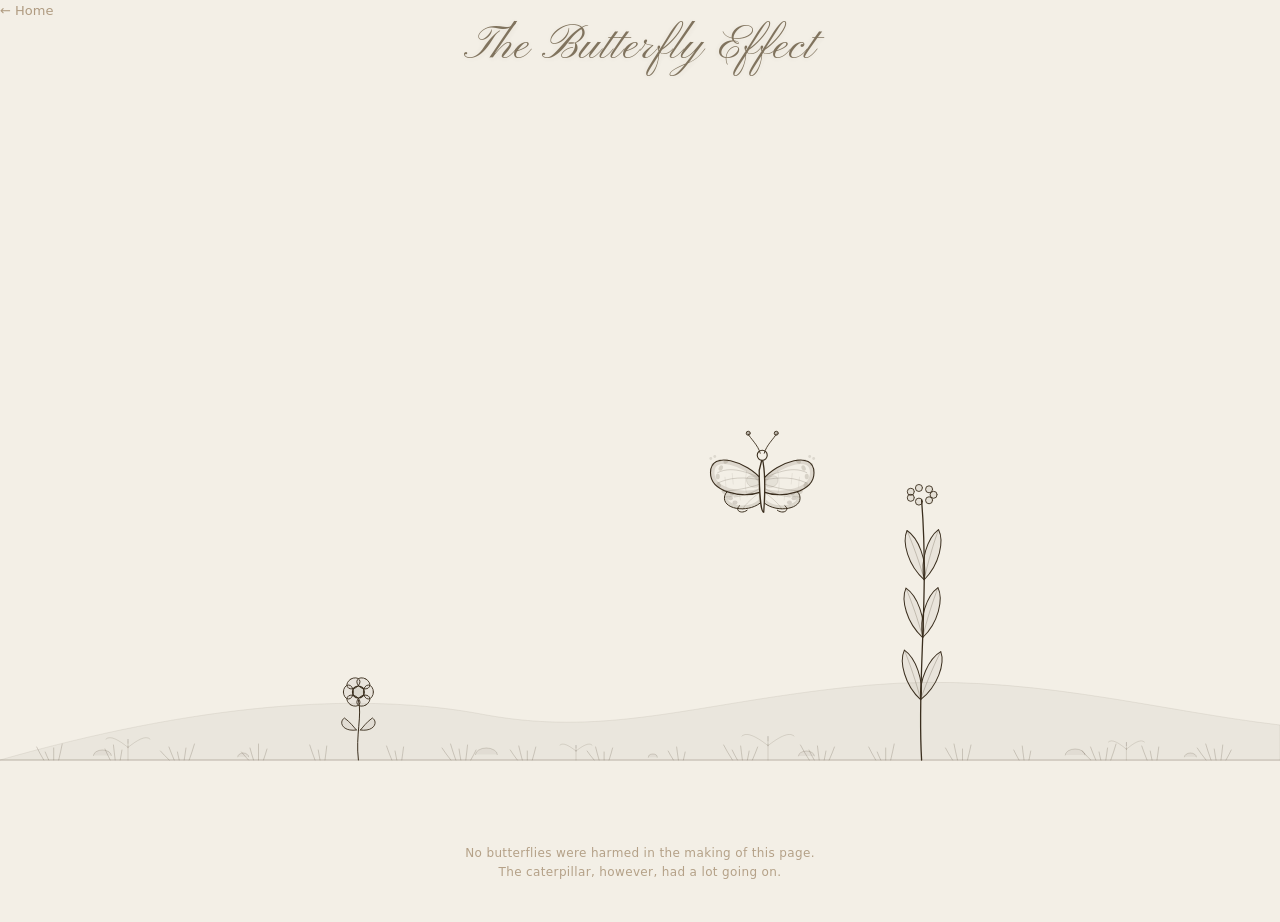
==== commit 4df9c99b: "Fixed leaf sudden regrowth bug" ====
--- a/tools/butterfly-effect/index.html
+++ b/tools/butterfly-effect/index.html
@@ -824,10 +824,13 @@
         leafHealth = 1;
         leafGrowing = false;
       }
-      // Reset leafHealth to 0 when entering CHRYSALIS so regrowth always fades in gently
+      // Reset leafHealth to 0 when entering CHRYSALIS so regrowth always fades in gently.
+      // leafGrowing = true immediately so the drawing code uses the regrowth branch
+      // (which keeps leaves invisible at leafHealth=0) rather than the climbing branch
+      // (which would snap them to full alpha when climbed=0).
       if (s === S.CHRYSALIS) {
         leafHealth = 0;
-        leafGrowing = false;
+        leafGrowing = true;
       }
     }
 
@@ -843,7 +846,16 @@
 
       ctx.clearRect(0,0,W,H);
       drawGround(groundY);
-      drawMilkweed(milkweedX, groundY, leafHealth, state === S.CLIMBING ? Math.min(stateDuration * Math.min(260, Math.max(160, H*0.82*0.40)) * 0.078, Math.min(260, Math.max(160, H*0.82*0.40)) * 0.885) : 0);
+      // climbed value to pass to drawMilkweed:
+      // CLIMBING: actual progress; PAUSE_TOP: fully climbed (leaves stay eaten);
+      // CHRYSALIS+: leafGrowing=true so climbed is ignored; others: 0 (leaves fully visible)
+      const stemH_mw = Math.min(260, Math.max(160, H*0.82*0.40));
+      const climbDist_mw = stemH_mw * 0.885;
+      const mwClimbed = state === S.CLIMBING
+        ? Math.min(stateDuration * stemH_mw * 0.078, climbDist_mw)
+        : state === S.PAUSE_TOP ? climbDist_mw
+        : 0;
+      drawMilkweed(milkweedX, groundY, leafHealth, mwClimbed);
 
       switch(state) {
 
@@ -984,7 +996,6 @@
           const catAlpha = Math.max(0, 1-morphProgress*1.4);
           // Leaves regrow during the hold phase (after morphing is done)
           if (stateDuration > morphDur) {
-            leafGrowing = true;
             leafHealth = Math.min(1, leafHealth + dt * 0.11);
           }
           drawFlower(flowerX, groundY);
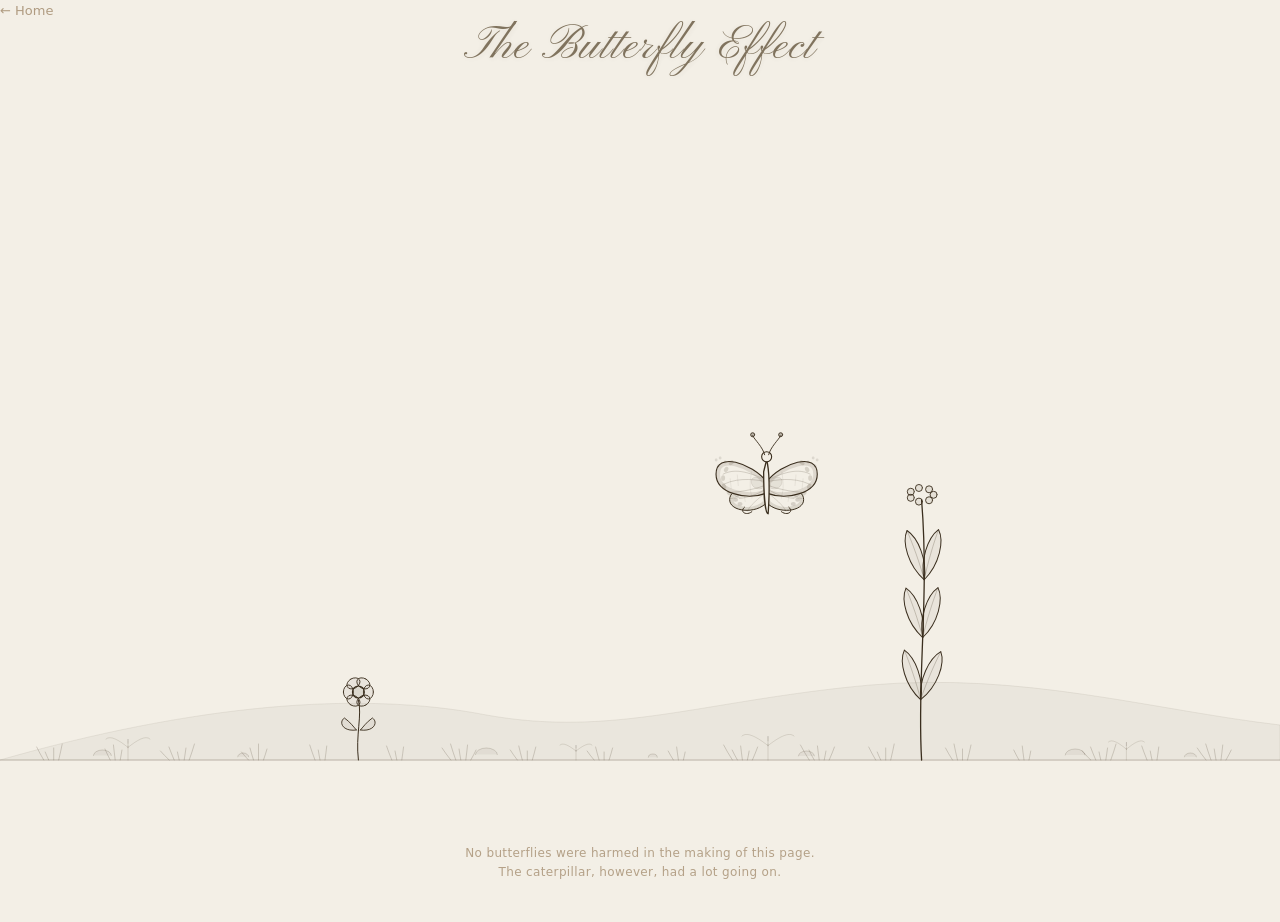
==== commit 7528dff5: "Update mobile landscape formatting and chrysalis location" ====
--- a/tools/butterfly-effect/index.html
+++ b/tools/butterfly-effect/index.html
@@ -7,10 +7,11 @@
   <link rel="stylesheet" href="/assets/site.css">
   <style>
     body {
-      background: #f3efe6;
-      margin: 0;
-      overflow: hidden;
-    }
+  background: #f3efe6;
+  margin: 0;
+  overflow: hidden;
+  height: 100dvh;
+}
 
 
     .homeLink {
@@ -25,11 +26,11 @@
     }
     .homeLink:hover { opacity: 1; text-decoration: underline; }
 
-    canvas {
-      display: block;
-      width: 100vw;
-      height: 100vh;
-    }
+ canvas {
+  display: block;
+  width: 100vw;
+  height: 100dvh;
+}
 
     .hint {
       position: fixed;
@@ -76,7 +77,7 @@
   </div>
 
   <script>
-  (() => {
+(() => {
     const canvas = document.getElementById("c");
     const ctx = canvas.getContext("2d");
 
@@ -97,6 +98,12 @@
       ctx.lineWidth = lw;
       ctx.lineCap = "round";
       ctx.lineJoin = "round";
+    }
+
+    // Shared stem-height calculation so the milkweed stem and the
+    // chrysalis position always agree, even on short mobile viewports.
+    function stemHeight() {
+      return Math.min(260, Math.max(160, H * 0.82 * 0.40));
     }
 
     // ══════════════════════════════════════════
@@ -539,7 +546,7 @@
     //  MILKWEED
     // ══════════════════════════════════════════
     function drawMilkweed(x, groundY, leafHealth = 1, climbed = 0) {
-      const stemH = Math.min(260, Math.max(160, H * 0.82 * 0.40));
+      const stemH = stemHeight();
       const climbDist = stemH * 0.885; // caterpillar climbs 88.5% of stem height
       ctx.save();
       setInk(1.3);
@@ -776,7 +783,7 @@
       milkweedX  = W * 0.72;
       flowerX    = W * 0.28;
       chrysalisX = milkweedX;
-      chrysalisY = groundY - 240;
+      chrysalisY = groundY - stemHeight();
     }
 
     function flightPos(time) {
@@ -849,7 +856,7 @@
       // climbed value to pass to drawMilkweed:
       // CLIMBING: actual progress; PAUSE_TOP: fully climbed (leaves stay eaten);
       // CHRYSALIS+: leafGrowing=true so climbed is ignored; others: 0 (leaves fully visible)
-      const stemH_mw = Math.min(260, Math.max(160, H*0.82*0.40));
+      const stemH_mw = stemHeight();
       const climbDist_mw = stemH_mw * 0.885;
       const mwClimbed = state === S.CLIMBING
         ? Math.min(stateDuration * stemH_mw * 0.078, climbDist_mw)
@@ -958,7 +965,7 @@
 
         // ── 5. Caterpillar climbs the milkweed ──
         case S.CLIMBING: {
-          const stemH = Math.min(260, Math.max(160, H * 0.82 * 0.40));
+          const stemH = stemHeight();
           const climbDist = stemH * 0.885, speed = stemH * 0.078;
           const climbed = Math.min(stateDuration*speed, climbDist);
           leafHealth = Math.max(0, 1 - (climbed / climbDist));
@@ -980,9 +987,10 @@
         // ── 5b. Brief pause at the top before transforming ──
         case S.PAUSE_TOP: {
           const pauseDur = 1.8;
+          const stemH = stemHeight();
           drawFlower(flowerX, groundY);
           // Caterpillar rests at the top, still
-          drawClimbingCaterpillar(milkweedX-6, groundY-(Math.min(260, Math.max(160, H*0.82*0.40)))*0.885, walkPhase*0.05, 1, (Math.min(260, Math.max(160, H*0.82*0.40)))*0.885);
+          drawClimbingCaterpillar(milkweedX-6, groundY - stemH*0.885, walkPhase*0.05, 1, stemH*0.885);
           if (stateDuration >= pauseDur) enterState(S.CHRYSALIS);
           break;
         }
@@ -990,6 +998,7 @@
         // ── 6. Caterpillar transforms into chrysalis; leaves regrow during hold ──
         case S.CHRYSALIS: {
           const morphDur = 2.0, holdDur = 10.0, total = morphDur+holdDur;
+          const stemH = stemHeight();
           phase = Math.min(stateDuration/total, 1);
           const morphProgress = Math.min(stateDuration/morphDur, 1);
           const ease = 1-Math.pow(1-morphProgress, 2);
@@ -1001,7 +1010,7 @@
           drawFlower(flowerX, groundY);
           if (catAlpha > 0) {
             // Use same draw call & position as PAUSE_TOP so there's no jump
-            drawClimbingCaterpillar(milkweedX-6, groundY-(Math.min(260, Math.max(160, H*0.82*0.40)))*0.885, walkPhase*0.02, 1, (Math.min(260, Math.max(160, H*0.82*0.40)))*0.885, catAlpha);
+            drawClimbingCaterpillar(milkweedX-6, groundY - stemH*0.885, walkPhase*0.02, 1, stemH*0.885, catAlpha);
           }
           drawChrysalis(chrysalisX, chrysalisY, ease);
           if (phase >= 1) enterState(S.EMERGING);
